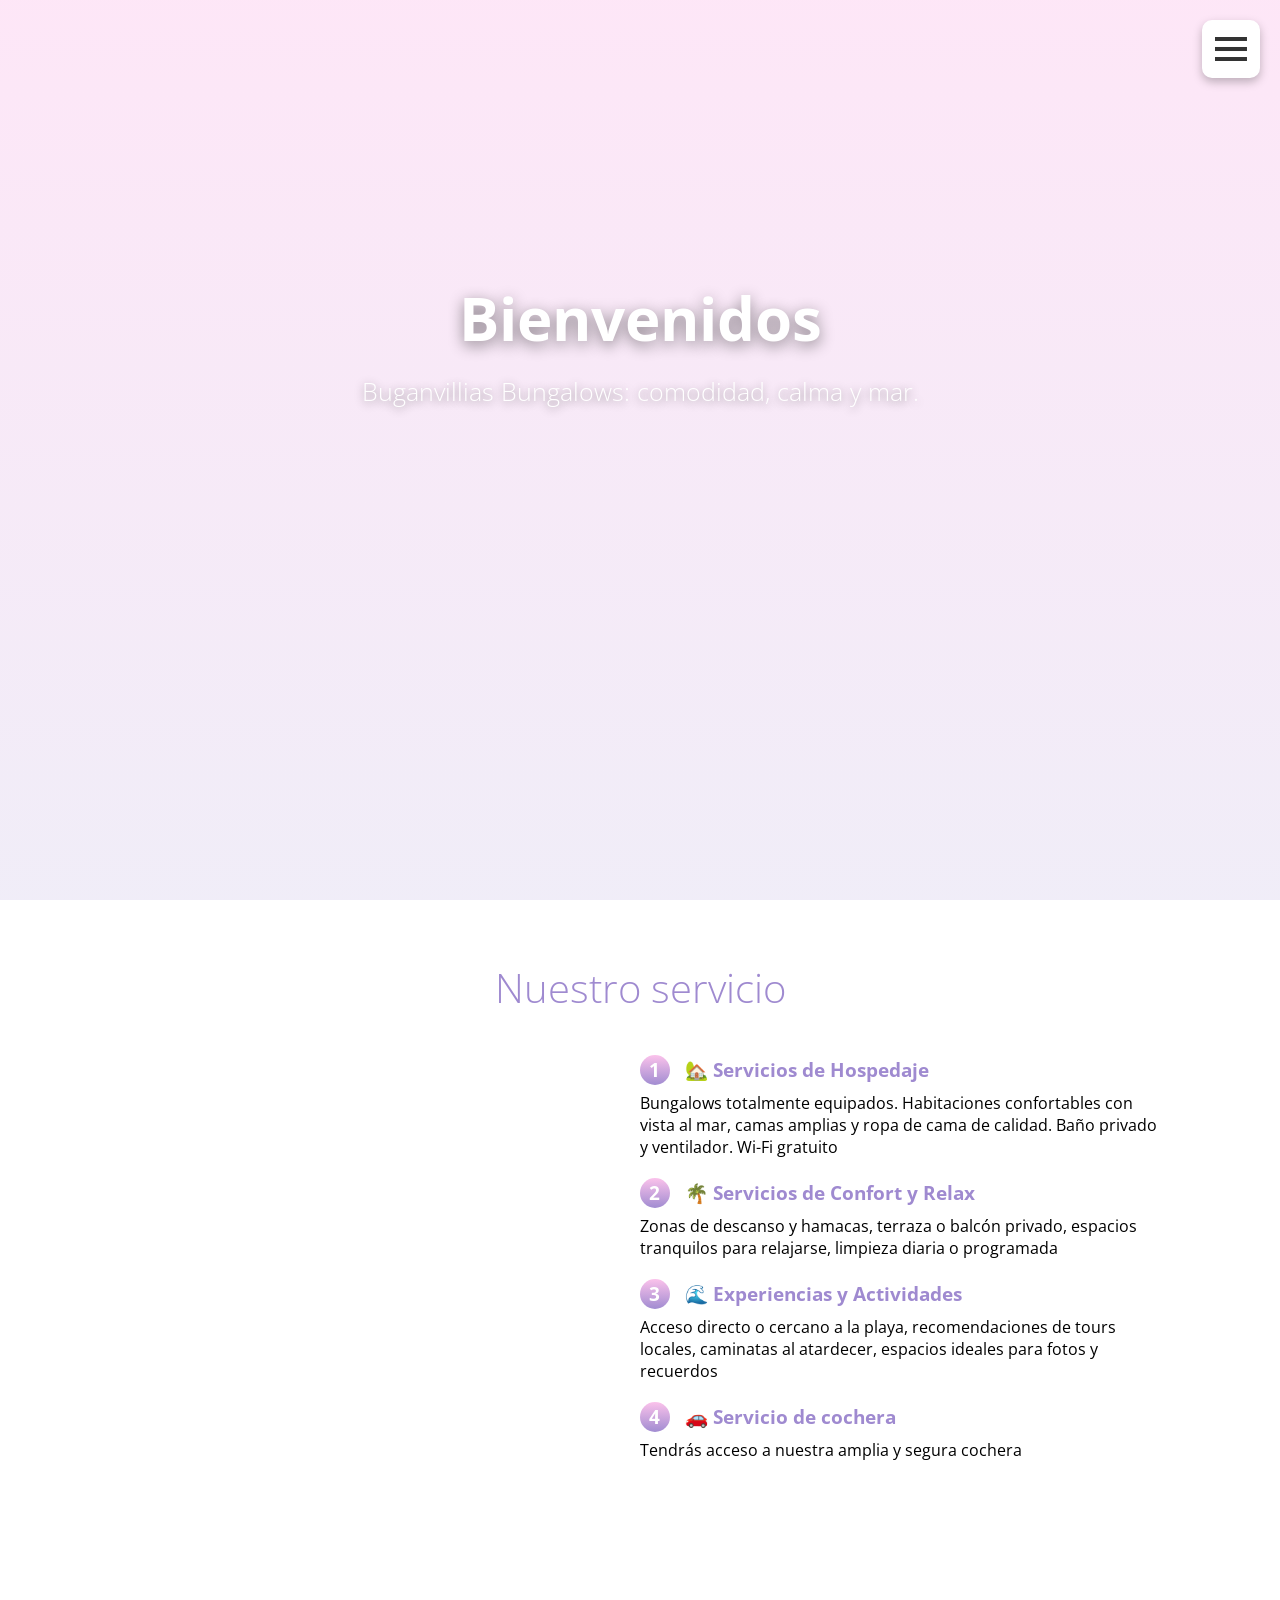
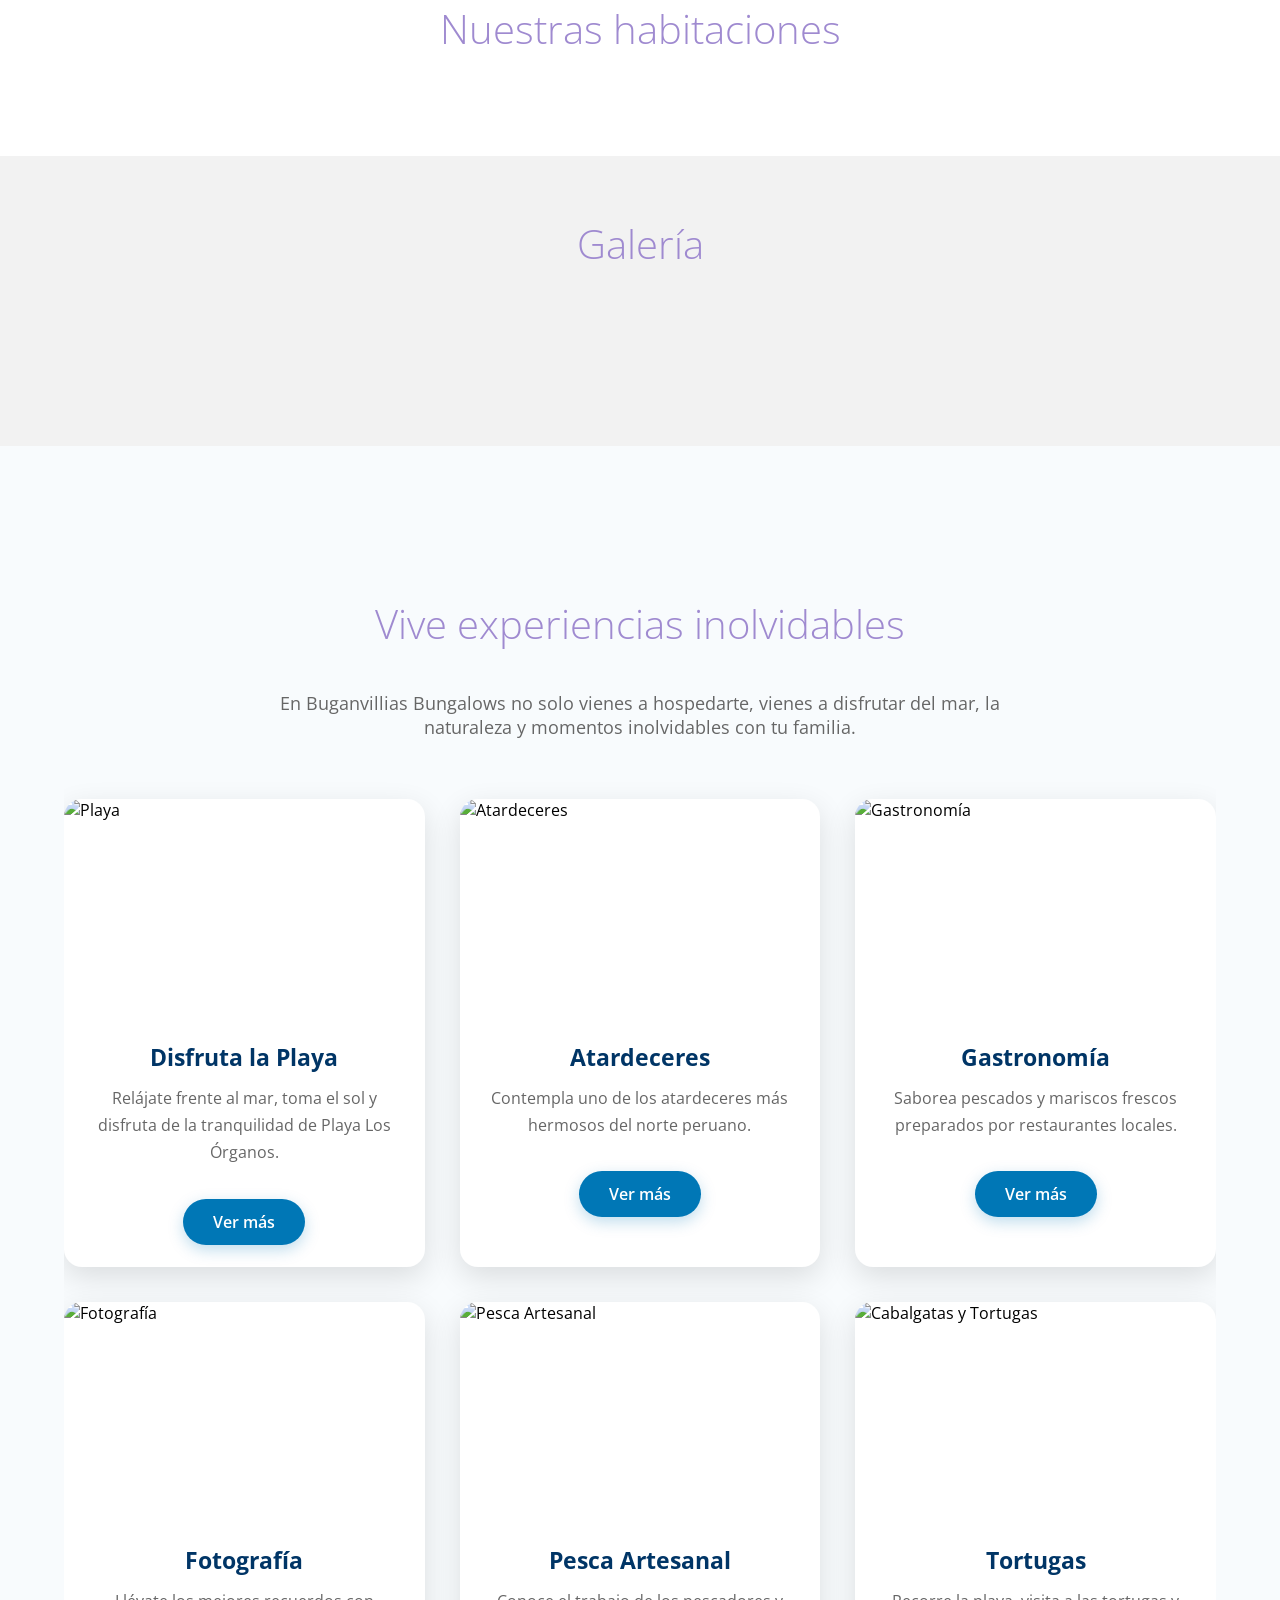
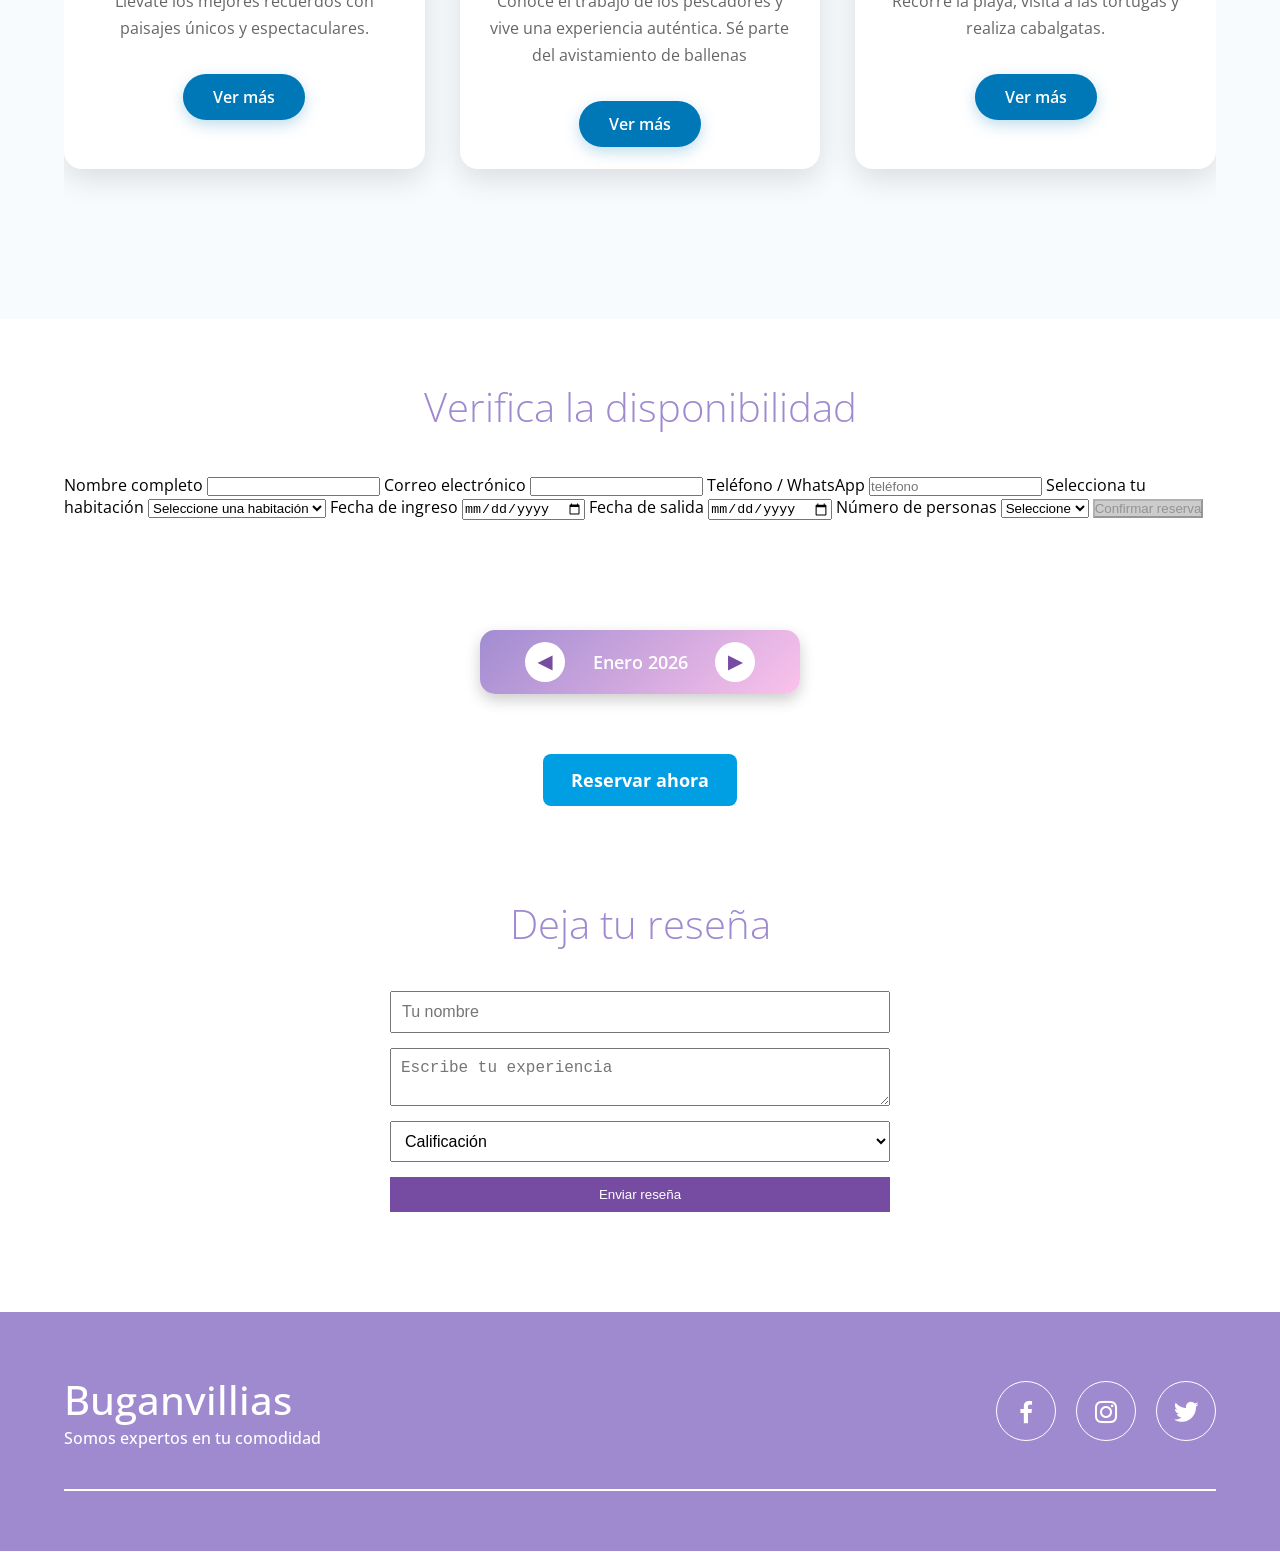
==== index.html @ a87abf86 "Eliminar botón de reinicio de reservas" ====
<!DOCTYPE html>
<html lang="es">

<head>
    <meta charset="UTF-8">
    <title>Buganvillias Bungallows</title>
    <meta name="viewport" content="width=device-width, initial-scale=1.0">

    <link rel="stylesheet" href="estilos.css">

    <link
        href="https://unpkg.com/boxicons@2.1.4/css/boxicons.min.css"
        rel="stylesheet"
    >

    <link rel="preconnect" href="https://fonts.googleapis.com">
    <link rel="preconnect" href="https://fonts.gstatic.com" crossorigin>

    <link
        href="https://fonts.googleapis.com/css2?family=Lato:ital,wght@0,100;0,300;0,400;0,700;0,900;1,100;1,300;1,400;1,700;1,900&family=Lora:ital,wght@0,400..700;1,400..700&family=Open+Sans:ital,wght@0,300..800;1,300..800&display=swap"
        rel="stylesheet"
    >
</head>

<body>

    <header class="header" id="inicio">

        <i class='bx bx-menu hamburger'></i>

        <nav class="menu-navegacion">

            <a href="#inicio">🏠 Inicio</a>
            <a href="#servicio">🛎️ Servicios</a>
            <a href="#galeria">🖼️ Galería</a>
            <a href="#expertos">🌊 Experiencias</a>
            <a href="#reservas">🛏️ Reservar</a>
            <a href="#resenas">⭐ Reseñas</a>
            <a href="#contacto">📞 Contacto</a>

        </nav>

        <div class="contenedor head">

            <h1 class="titulo">Bienvenidos</h1>

            <p class="copy">
                Buganvillias Bungalows: comodidad, calma y mar.
            </p>

        </div>

    </header>


    <main>


        <!-- ========================================= -->
        <!-- SERVICIOS -->
        <!-- ========================================= -->

        <section class="services contenedor" id="servicio">

            <h2 class="subtitulo">
                Nuestro servicio
            </h2>

            <div class="contenedor-servicio">

                <img src="img/navigation-49.png" alt="">

                <div class="checklist-servicio">

                    <div class="service">

                        <h3 class="n-service">
                            <span class="number">1</span>
                            🏡 Servicios de Hospedaje
                        </h3>

                        <p>
                            Bungalows totalmente equipados. Habitaciones confortables
                            con vista al mar, camas amplias y ropa de cama de calidad.
                            Baño privado y ventilador. Wi-Fi gratuito
                        </p>

                    </div>


                    <div class="service">

                        <h3 class="n-service">
                            <span class="number">2</span>
                            🌴 Servicios de Confort y Relax
                        </h3>

                        <p>
                            Zonas de descanso y hamacas, terraza o balcón privado,
                            espacios tranquilos para relajarse, limpieza diaria o programada
                        </p>

                    </div>


                    <div class="service">

                        <h3 class="n-service">
                            <span class="number">3</span>
                            🌊 Experiencias y Actividades
                        </h3>

                        <p>
                            Acceso directo o cercano a la playa, recomendaciones de tours
                            locales, caminatas al atardecer, espacios ideales para fotos
                            y recuerdos
                        </p>

                    </div>


                    <div class="service">

                        <h3 class="n-service">
                            <span class="number">4</span>
                            🚗 Servicio de cochera
                        </h3>

                        <p>
                            Tendrás acceso a nuestra amplia y segura cochera
                        </p>

                    </div>

                </div>

            </div>

        </section>


        <!-- ========================================= -->
        <!-- HABITACIONES -->
        <!-- ========================================= -->

        <section class="habitaciones contenedor" id="habitaciones">

            <h2 class="subtitulo">
                Nuestras habitaciones
            </h2>

            <div
                id="listaHabitaciones"
                class="lista-habitaciones"
            ></div>

        </section>


        <!-- ========================================= -->
        <!-- GALERÍA -->
        <!-- ========================================= -->

        <section class="galery" id="galeria">

            <div class="contenedor">

                <h2 class="subtitulo">
                    Galería
                </h2>

                <div class="contenedor-galeria">

                    <img src="img/1.jpg" alt="" class="img-galeria">
                    <img src="img/2.jpg" alt="" class="img-galeria">
                    <img src="img/3.jpg" alt="" class="img-galeria">
                    <img src="img/4.jpg" alt="" class="img-galeria">
                    <img src="img/5.jpg" alt="" class="img-galeria">
                    <img src="img/13.jpg" alt="" class="img-galeria">
                    <img src="img/7.jpg" alt="" class="img-galeria">
                    <img src="img/8.jpg" alt="" class="img-galeria">
                    <img src="img/9.jpg" alt="" class="img-galeria">
                    <img src="img/10.jpg" alt="" class="img-galeria">
                    <img src="img/11.jpg" alt="" class="img-galeria">
                    <img src="img/12.jpg" alt="" class="img-galeria">
                    <img src="img/14.jpg" alt="" class="img-galeria">
                    <img src="img/15.jpg" alt="" class="img-galeria">
                    <img src="img/16.jpg" alt="" class="img-galeria">
                    <img src="img/17.jpg" alt="" class="img-galeria">
                    <img src="img/18.jpg" alt="" class="img-galeria">
                    <img src="img/19.jpg" alt="" class="img-galeria">

                </div>

            </div>

        </section>


        <!-- ========================================= -->
        <!-- LIGHTBOX -->
        <!-- ========================================= -->

        <section class="imagen-light">

            <button class="close-lightbox">
                &times;
            </button>

            <button class="nav prev">
                &#10094;
            </button>

            <div class="lightbox-track"></div>

            <button class="nav next">
                &#10095;
            </button>

        </section>


        <!-- ========================================= -->
        <!-- EXPERIENCIAS -->
        <!-- ========================================= -->

        <section class="experiencias" id="expertos">

            <div class="contenedor">

                <h2 class="subtitulo">
                    Vive experiencias inolvidables
                </h2>

                <p class="intro-exp">
                    En Buganvillias Bungalows no solo vienes a hospedarte,
                    vienes a disfrutar del mar, la naturaleza y momentos
                    inolvidables con tu familia.
                </p>


                <div class="cards-experiencias">


                    <article class="card-exp">

                        <img
                            src="img/experiencias/tarjetas/playa_.jpg"
                            alt="Playa"
                        >

                        <div class="contenido-exp">

                            <h3>
                                Disfruta la Playa
                            </h3>

                            <p>
                                Relájate frente al mar, toma el sol y disfruta
                                de la tranquilidad de Playa Los Órganos.
                            </p>

                            <a
                                href="#"
                                class="btn-galeria"
                                data-galeria="playa"
                            >
                                Ver más
                            </a>

                        </div>

                    </article>


                    <article class="card-exp">

                        <img
                            src="img/experiencias/tarjetas/atardeceres_.jpg"
                            alt="Atardeceres"
                        >

                        <div class="contenido-exp">

                            <h3>
                                Atardeceres
                            </h3>

                            <p>
                                Contempla uno de los atardeceres más hermosos
                                del norte peruano.
                            </p>

                            <a
                                href="#"
                                class="btn-galeria"
                                data-galeria="atardeceres"
                            >
                                Ver más
                            </a>

                        </div>

                    </article>


                    <article class="card-exp">

                        <img
                            src="img/experiencias/tarjetas/gastronomia.jpg"
                            alt="Gastronomía"
                        >

                        <div class="contenido-exp">

                            <h3>
                                Gastronomía
                            </h3>

                            <p>
                                Saborea pescados y mariscos frescos preparados
                                por restaurantes locales.
                            </p>

                            <a
                                href="#"
                                class="btn-galeria"
                                data-galeria="gastronomia"
                            >
                                Ver más
                            </a>

                        </div>

                    </article>


                    <article class="card-exp">

                        <img
                            src="img/experiencias/tarjetas/fotografia.jpg"
                            alt="Fotografía"
                        >

                        <div class="contenido-exp">

                            <h3>
                                Fotografía
                            </h3>

                            <p>
                                Llévate los mejores recuerdos con paisajes
                                únicos y espectaculares.
                            </p>

                            <a
                                href="#"
                                class="btn-galeria"
                                data-galeria="fotografia"
                            >
                                Ver más
                            </a>

                        </div>

                    </article>


                    <article class="card-exp">

                        <img
                            src="img/experiencias/tarjetas/pesca.jpg"
                            alt="Pesca Artesanal"
                        >

                        <div class="contenido-exp">

                            <h3>
                                Pesca Artesanal
                            </h3>

                            <p>
                                Conoce el trabajo de los pescadores y vive
                                una experiencia auténtica. Sé parte del
                                avistamiento de ballenas
                            </p>

                            <a
                                href="#"
                                class="btn-galeria"
                                data-galeria="pesca"
                            >
                                Ver más
                            </a>

                        </div>

                    </article>


                    <article class="card-exp">

                        <img
                            src="img/experiencias/tarjetas/caballos.jpg"
                            alt="Cabalgatas y Tortugas"
                        >

                        <div class="contenido-exp">

                            <h3>
                                Tortugas
                            </h3>

                            <p>
                                Recorre la playa, visita a las tortugas
                                y realiza cabalgatas.
                            </p>

                            <a
                                href="#"
                                class="btn-galeria"
                                data-galeria="tortugas"
                            >
                                Ver más
                            </a>

                        </div>

                    </article>

                </div>

            </div>

        </section>


        <!-- ========================================= -->
        <!-- RESERVAS -->
        <!-- ========================================= -->

        <section
            class="reservas contenedor"
            id="reservas"
        >

            <h2 class="subtitulo">
                Verifica la disponibilidad
            </h2>


            <form
                class="form-reserva"
                id="formReserva"
            >

                <label for="nombre">
                    Nombre completo
                </label>

                <input
                    type="text"
                    id="nombre"
                    name="nombre"
                    required
                >


                <label for="email">
                    Correo electrónico
                </label>

                <input
                    type="email"
                    id="email"
                    name="email"
                    required
                >


                <label for="telefono">
                    Teléfono / WhatsApp
                </label>

                <input
                    type="tel"
                    id="telefono"
                    name="telefono"
                    placeholder="teléfono"
                    required
                >


                <!-- HABITACIÓN -->

                <label for="habitacion">
                    Selecciona tu habitación
                </label>

                <select
                    id="habitacion"
                    name="habitacion"
                    required
                >

                    <option value="">
                        Seleccione una habitación
                    </option>

                </select>


                <!-- FECHA DE INGRESO -->

                <label for="fechaInicio">
                    Fecha de ingreso
                </label>

                <input
                    type="date"
                    id="fechaInicio"
                    name="fechaInicio"
                    required
                >


                <!-- FECHA DE SALIDA -->

                <label for="fechaFin">
                    Fecha de salida
                </label>

                <input
                    type="date"
                    id="fechaFin"
                    name="fechaFin"
                    required
                >


                <!-- PERSONAS -->

                <label for="personas">
                    Número de personas
                </label>

                <select
                    id="personas"
                    name="personas"
                    required
                >

                    <option value="">
                        Seleccione
                    </option>

                    <option value="1">
                        1 persona
                    </option>

                    <option value="2">
                        2 personas
                    </option>

                    <option value="3">
                        3 personas
                    </option>

                    <option value="4">
                        4 personas
                    </option>

                </select>


                <button
                    type="submit"
                    id="btnConfirmar"
                    disabled
                >
                    Confirmar reserva
                </button>


                <p
                    id="mensajeReserva"
                    aria-live="polite"
                ></p>

            </form>

        </section>


        <!-- ========================================= -->
        <!-- CALENDARIO -->
        <!-- ========================================= -->

        <div
            id="calendar"
            class="calendar"
        ></div>


        <div class="calendar-controls">

            <button id="prevMonth">
                ◀
            </button>

            <span id="monthLabel">
                Enero 2026
            </span>

            <button id="nextMonth">
                ▶
            </button>

        </div>


        <!-- ========================================= -->
        <!-- ACCIONES DE RESERVA -->
        <!-- ========================================= -->

        <div class="contenedor-reserva">

            <a
                href="https://link.mercadopago.com.pe/TU_LINK_DE_PAGO"
                target="_blank"
                class="btn-mercadopago"
            >
                Reservar ahora
            </a>


           

        </div>


        <!-- ========================================= -->
        <!-- RESEÑAS -->
        <!-- ========================================= -->

        <section
            class="reviews contenedor"
            id="resenas"
        >

            <h2 class="subtitulo">
                Deja tu reseña
            </h2>


            <form
                id="reviewForm"
                class="review-form"
            >

                <input
                    type="text"
                    id="name"
                    placeholder="Tu nombre"
                    required
                >

                <textarea
                    id="comment"
                    placeholder="Escribe tu experiencia"
                    required
                ></textarea>


                <select
                    id="rating"
                    required
                >

                    <option value="">
                        Calificación
                    </option>

                    <option value="⭐">
                        ⭐
                    </option>

                    <option value="⭐⭐">
                        ⭐⭐
                    </option>

                    <option value="⭐⭐⭐">
                        ⭐⭐⭐
                    </option>

                    <option value="⭐⭐⭐⭐">
                        ⭐⭐⭐⭐
                    </option>

                    <option value="⭐⭐⭐⭐⭐">
                        ⭐⭐⭐⭐⭐
                    </option>

                </select>


                <button type="submit">
                    Enviar reseña
                </button>

            </form>


            <div
                id="reviewsList"
                class="reviews-list"
            ></div>

        </section>

    </main>


    <!-- ========================================= -->
    <!-- FOOTER -->
    <!-- ========================================= -->

    <footer id="contacto">

        <div class="contenedor footer-content">

            <div class="contact-us">

                <h2 class="brand">
                    Buganvillias
                </h2>

                <p>
                    Somos expertos en tu comodidad
                </p>

            </div>


            <div class="social-media">

                <a
                    href=""
                    class="social-media-icon"
                >
                    <i class='bx bxl-facebook'></i>
                </a>


                <a
                    href=""
                    class="social-media-icon"
                >
                    <i class='bx bxl-instagram'></i>
                </a>


                <a
                    href=""
                    class="social-media-icon"
                >
                    <i class='bx bxl-twitter'></i>
                </a>

            </div>

        </div>


        <div class="line"></div>

    </footer>


    <!-- ========================================= -->
    <!-- MODAL GALERÍA -->
    <!-- ========================================= -->

    <div
        class="modal-galeria"
        id="modalGaleria"
    >

        <!-- Botón cerrar -->

        <span
            class="cerrar"
            id="cerrarGaleria"
        >
            &times;
        </span>


        <!-- Imagen principal -->

        <img
            id="imagenGaleria"
            src=""
            alt="Imagen experiencia"
        >


        <!-- Botones navegación -->

        <button id="anterior">
            ❮
        </button>

        <button id="siguiente">
            ❯
        </button>

    </div>


    <!-- ========================================= -->
    <!-- JAVASCRIPT -->
    <!-- ========================================= -->

    <script src="js/config.js"></script>
    <script src="js/menu.js"></script>
    <script src="js/lightbox.js"></script>
    <script src="js/reviews.js"></script>
    <script src="js/reservas.js"></script>
    <script src="js/experts-lightbox.js"></script>

    <!-- jsPDF ya no es necesario aquí -->
    
    <script src="js/habitaciones.js"></script>

</body>

</html>
---- estilos.css ----
*{
    margin: 0;
    padding: 0;
    box-sizing: border-box;
}
:root{
   scroll-behavior: smooth;
}
body{
    font-family: Open Sans;
}
.no-scroll {
  overflow: hidden;
}
.bxl {
    font-size: 40px;
    margin: 10px;
    color: #1877f2;
}
.contenedor{
    width: 90%;
    max-width: 1200px;
    overflow: hidden;
    margin: auto;
    padding: 60px 0;
}
header{
    background-position:65% center;
    height: 100vh;
    background-image: linear-gradient(to top, rgba(161, 140, 209, 0.158) 0%, rgba(251, 194, 235, 0.404) 100%), url(./img/portada.jpg);
    background-repeat: no-repeat;
    background-size: cover;
    background-attachment: fixed;
    background-position: center;
}
.head{
    text-align: center;
    padding: 0;
    height: 100%;
    display: flex;
    justify-content: center;
    align-items: center;
    flex-direction: column;
    color: #fff;
    padding-top:0;
     transform:translateY(-12vh);
}
.hamburger {
    position: fixed;
    top: 20px;
    right: 20px;

    font-size: 3rem;   /* tamaño del icono */
    color: #333;

    background: #fff;
    padding: 5px;       /* espacio interno */
    border-radius: 10px;

    cursor: pointer;
    box-shadow: 0 4px 10px rgba(0,0,0,.25);

    z-index: 1000;

    display: flex;
    align-items: center;
    justify-content: center;
}
.menu-navegacion{
    position: fixed;
    top: 0;
    right: 0;
    width: 30vh;
    height: 100%;
    background-image: linear-gradient(135deg, #667eea 0%, #764ba2 100%);
    display: flex;
    flex-direction: column;
    justify-content: space-evenly;
    align-items: center;
    transition: transform .3s ease-in-out;
    transform: translate(110%);
    box-shadow: 0 0 6px rgb(0, 0, 0, 0.5);

     z-index: 9999;  
}
.spread{
    transform: translate(0);
}
.menu-navegacion a{
    color: #fff;
    text-decoration: none;
}
.titulo{
    font-size: 60px;
    margin-bottom: 15px;
    text-shadow:0 4px 15px rgba(0,0,0,.45);
}
.copy{
    font-weight: 300;
    font-size: 25px;
    text-shadow:0 2px 10px rgba(0,0,0,.45);
}
.subtitulo{
    text-align: center;
    font-weight: 300;
    color: #9f8ad0;
    margin-bottom: 40px;
    font-size: 40px;
}
.contenedor-servicio{
    display: flex;
    justify-content: space-evenly;
    align-items: center;
    flex-wrap: wrap;
}
.contenedor-servicio img{
    width: 40%;
}
.checklist-servicio{
    width: 45%;
}
.service{
    margin-bottom: 20px;
}
.n-service{
    margin-bottom: 7px;
    color: #9f8ad0;
}
.number{
    display: inline-block;
    background-image: linear-gradient(to top, #a18cd1 0%, #fbc2eb 100%); 
    width: 30px;
    height: 30px;
    color: #fff;
    text-align: center;
    border-radius: 50%;
    font-weight: 700;   
    line-height: 30px;
    margin-right: 10px;
}
.galery{
    background: #f2f2f2;
}
.contenedor-galeria{
    display:flex;
    justify-content:space-between;
    flex-wrap:wrap;
    gap:15px;
}

.img-galeria{
    width:30%;
    display:block;
    object-fit:cover;
    border-radius:15px;
    box-shadow:0 10px 25px rgba(0,0,0,.15);
    cursor:pointer;
    transition:
        transform .35s ease,
        box-shadow .35s ease,
        filter .35s ease;
}

.img-galeria:hover{
    transform:translateY(-8px) scale(1.04);
    box-shadow:0 20px 45px rgba(0,0,0,.30);
    filter:brightness(1.05);
}
.experts{
    display: grid;
    grid-template-columns: repeat(auto-fit, minmax(220px, 1fr));
    gap: 40px;
    align-items: start;
}
.cont-expert{
    flex: 1;                /* todos del mismo tamaño */
    text-align: center;
}
.cont-expert img{
   width: 100%;
    height: 200px;      /* altura fija */
    object-fit: contain; /* o cover si quieres que rellene */
    display: block;
    margin: auto;
    cursor: pointer;
}
.n-expert{
    display: inline-block;
    margin-top: 20px;
    width: 100%;
    font-weight: 400;
}


.calendar-controls {
  display: flex;
  align-items: center;
  justify-content: center;
  gap: 15px;

  margin: 30px auto 20px;
  padding: 12px 20px;

  max-width: 320px;
  background: linear-gradient(135deg, #a18cd1, #fbc2eb);
  border-radius: 15px;

  box-shadow: 0 6px 15px rgba(0, 0, 0, 0.2);
}

/* Botones */
.calendar-controls button {
  background: #fff;
  border: none;
  width: 40px;
  height: 40px;

  border-radius: 50%;
  cursor: pointer;

  font-size: 18px;
  font-weight: bold;
  color: #764ba2;

  display: flex;
  align-items: center;
  justify-content: center;

  transition: transform 0.2s ease, box-shadow 0.2s ease;
}

.calendar-controls button:hover {
  transform: scale(1.1);
  box-shadow: 0 4px 10px rgba(0,0,0,.25);
}

/* Texto del mes */
#monthLabel {
  font-size: 18px;
  font-weight: 600;
  color: #fff;
  text-align: center;
  min-width: 120px;
}

.calendar {
  display: grid;
  grid-template-columns: repeat(7, 1fr);
  gap: 8px;
  max-width: 350px;
  margin: 20px auto;
}

.calendar .day {
  padding: 12px;
  text-align: center;
  border-radius: 6px;
  cursor: pointer;
  background: #f0f0f0;
}

.calendar .day.header {
  font-weight: bold;
  background: none;
  cursor: default;
}

.calendar .day.blocked {
  background: #d9534f;
  color: white;
  cursor: not-allowed;
}

.calendar .day.available:hover {
  background: #5cb85c;
  color: white;
}

#btnConfirmar:disabled {
  background: #ccc;
  cursor: not-allowed;
  box-shadow: none;
  transform: none;
}

#btnConfirmar:not(:disabled) {
  background: linear-gradient(135deg, #1b9aaa, #148b99);
}
footer{
    background: #9f8ad0;
    padding-bottom: 0.1px;
}
.footer-content{
    display: flex;
    justify-content: space-between;
    align-items: center;
    flex-wrap: wrap;
    padding-top: 60px;
    padding-bottom: 40px;
}
.contact-us{
    width: 40%;
    color: #fff;
}
.brand{
    font-weight: 500;
    font-size: 40px;
}
.brand+p{
    font-weight: 500 ;
}
.social-media{
    width: 50%;
    display: flex;
    justify-content: flex-end;
}
.social-media-icon {
   display: inline-block;
   margin-left: 20px;
   width: 60px;
   height: 60px;
   border: 1px solid #fff;
   border-radius: 50%;
   text-align: center;
   color: #fff;
}
.social-media-icon i {
    font-size: 30px;
    line-height: 60px;
    color: #fff;
}
.social-media-icon:hover{
    background: #fff;
    color: #764ba2;
}
.line{
    width: 90%;
    max-width: 1200px;
    margin: 0 auto;
    height: 2px;
    background: #fff;
    margin-bottom: 60px;
}
.hide-hamburger{
    display: none;
}
.review-form{
  max-width: 500px;
  margin: auto;
  display: flex;
  flex-direction: column;
  gap: 15px;
}

.review-form input,
.review-form textarea,
.review-form select{
  padding: 10px;
  font-size: 16px;
}

.review-form button{
  padding: 10px;
  background: #764ba2;
  color: #fff;
  border: none;
  cursor: pointer;
}

.reviews-list{
  margin-top: 40px;
}

.review{
  background: #f2f2f2;
  padding: 15px;
  margin-bottom: 15px;
  border-radius: 10px;
}

.review h4{
  margin-bottom: 5px;
}

.btn-mercadopago {
  display: inline-block;
  padding: 14px 28px;
  background-color: #009ee3;
  color: #fff;
  font-size: 18px;
  font-weight: bold;
  text-decoration: none;
  border-radius: 8px;
  transition: background 0.3s ease;
}

.btn-mercadopago:hover {
  background-color: #007eb5;
}

.btn-mercadopago {
  display: block;
  margin: 30px auto;
}

.contenedor-reserva {
  display: flex;
  justify-content: center;
  margin-top: 30px;
}

.no-scroll {
  overflow: hidden;
}

.imagen-light{
    position:fixed;
    inset:0;
    background:rgba(0,0,0,.92);
    display:none;
    justify-content:center;
    align-items:center;
    overflow:hidden;
    z-index:9999;
}

.imagen-light.active{
    display:flex;
}

.lightbox-track{
    display:flex;
    width:100%;
    height:100%;
    transition:transform .35s ease;
}

.lightbox-track img{
    flex:0 0 100%;
    width:100%;
    height:100%;
    object-fit:contain;
    padding:40px;
    box-sizing:border-box;
}

.nav{
    position:absolute;
    top:50%;
    transform:translateY(-50%);
    background:rgba(0,0,0,.45);
    color:#fff;
    border:none;
    font-size:42px;
    width:60px;
    height:60px;
    cursor:pointer;
    border-radius:50%;
    transition:.3s;
    z-index:10000;
}

.nav:hover{
    background:#fff;
    color:#000;
}


.prev { left: 20px; }
.next { right: 20px; }


@media screen and (max-width:800px){
    .menu-navegacion{
        width: 50vw;
    }
    .titulo{
        font-size: 40px;
    }
    .contenedor-servicio img{
        width: 100%;
        margin-bottom: 40px;
    }
    .checklist-servicio{
        width: 80%;
    }
    .services{
        margin-bottom: 30px;
    }
    .agregar-imagen{
        width: 80%;
    }
    .img-galeria{
        width: 45%;
    }
    .cont-expert{
        width: 80%;
    }
    .footer-content{
        justify-content: center;
    }
    .social-media{
        width: 80%;
        justify-content: space-evenly;
    }
    .social-media-icon{
        margin-left: 0;
    }
    .social-media i{
        margin-left: 0;
    }
    .contact-us{
        text-align: center;
        width: 80%;
        margin-bottom: 40px;
    }
    .experts{
        flex-direction: column;
        gap: 40px;
    }
      .review-form {
        width: 80%;
    }

    .reviews-list {
        width: 85%;
    }
}

@media screen and (max-width: 1024px) {

  .contenedor {
    width: 95%;
    padding: 50px 0;
  }

  .menu-navegacion {
    width: 40vw;
  }

  .titulo {
    font-size: 48px;
  }

  .subtitulo {
    font-size: 36px;
  }

  .contenedor-servicio img {
    width: 45%;
  }

  .checklist-servicio {
    width: 50%;
  }

  .img-galeria {
    width: 45%;
  }

  .calendar {
    max-width: 320px;
  }
}

@media screen and (max-width: 768px) {

  header {
    background-attachment: scroll; /* mejora rendimiento móvil */
  }

  .menu-navegacion {
    width: 60vw;
  }

  .titulo {
    font-size: 38px;
    padding: 0 15px;
  }

  .copy {
    font-size: 20px;
    padding: 0 15px;
  }

  .subtitulo {
    font-size: 32px;
  }

  .contenedor-servicio {
    flex-direction: column;
  }

  .contenedor-servicio img {
    width: 80%;
    margin-bottom: 30px;
  }

  .checklist-servicio {
    width: 90%;
    text-align: center;
  }

  .img-galeria {
    width: 48%;
  }

  .experts {
    grid-template-columns: repeat(auto-fit, minmax(180px, 1fr));
  }

  .footer-content {
    flex-direction: column;
    text-align: center;
  }

  .contact-us,
  .social-media {
    width: 100%;
  }

  .social-media {
    justify-content: center;
    margin-top: 20px;
  }

  .review-form,
  .reviews-list {
    width: 90%;
  }

  .calendar {
    max-width: 100%;
  }

 .nav {
    display: none;
  }
}
@media screen and (max-width: 480px) {

  .menu-navegacion {
    width: 75vw;
  }

  .hamburger {
    font-size: 2.5rem;
  }

  .titulo {
    font-size: 28px;
  }

  .copy {
    font-size: 18px;
  }

  .subtitulo {
    font-size: 26px;
  }

  .img-galeria {
    width: 100%;
  }

  .agregar-imagen {
    width: 95%;
  }

  .calendar {
    gap: 5px;
  }

  .calendar .day {
    padding: 8px;
    font-size: 14px;
  }

  .review-form input,
  .review-form textarea,
  .review-form select,
  .review-form button {
    font-size: 15px;
  }

  .brand {
    font-size: 30px;
  }

  .social-media-icon {
    width: 50px;
    height: 50px;
  }

  .social-media-icon i {
    font-size: 24px;
    line-height: 50px;
  }

  @media (max-width: 480px) {
  .calendar-controls {
    max-width: 280px;
    padding: 10px 15px;
  }

  #monthLabel {
    font-size: 16px;
  }

  .calendar-controls button {
    width: 36px;
    height: 36px;
    font-size: 16px;
  }
}

}

.close-lightbox{
    position:absolute;
    top:20px;
    right:20px;
    width:50px;
    height:50px;
    border:none;
    border-radius:50%;
    background:#fff;
    color:#000;
    font-size:32px;
    cursor:pointer;
    z-index:10001;
    transition:.3s;
}


.close-lightbox:hover{
    transform:rotate(90deg);
    background:#d32f2f;
    color:#fff;
}

.experiencias{

    padding:90px 0;

    background:#f8fbfd;

}

.intro-exp{

    max-width:750px;

    margin:auto;

    text-align:center;

    color:#666;

    margin-bottom:60px;

    font-size:18px;

}

.cards-experiencias{

    display:grid;

    grid-template-columns:repeat(auto-fit,minmax(320px,1fr));

    gap:35px;

}

.card-exp{

    background:#fff;

    border-radius:18px;

    overflow:hidden;

    box-shadow:0 10px 30px rgba(0,0,0,.12);

    transition:.35s;

}

.card-exp:hover{

    transform:translateY(-12px);

    box-shadow:0 20px 45px rgba(0,0,0,.18);

}

.card-exp img{

    width:100%;
    height:220px;
    object-fit:cover;
    display:block;

}

.card-exp:hover img{

    transform:scale(1.08);

}

.contenido-exp{

    padding:22px;
    text-align:center;

}

.contenido-exp span{

    font-size:34px;
    display:block;
    margin-top:-42px;
    margin-bottom:12px;

}

.contenido-exp h3{

    margin-bottom:12px;
    color:#003566;
    font-size:1.45rem;

}

.contenido-exp p{

     color:#666;
    line-height:1.7;
    margin-bottom:22px;

}

.contenido-exp a{

    display:inline-block;
    margin-top:10px;
    padding:12px 30px;
    background:#0077b6;
    color:#fff;
    text-decoration:none;
    border-radius:50px;
    font-weight:600;
    transition:all .3s ease;
    box-shadow:0 5px 15px rgba(0,119,182,.25);
}

.contenido-exp a:hover{

     background:#023e8a;

    transform:translateY(-3px);

    box-shadow:0 10px 25px rgba(2,62,138,.35);
}

.modal-galeria{
    position: fixed;
    inset: 0;
    background: rgba(0,0,0,.9);
    display: none;
    justify-content: center;
    align-items: center;
    z-index: 9999;
}

.modal-galeria img{
    width: 90%;
    max-width: 900px;
    max-height: 80vh;
    object-fit: contain;
}

#anterior,
#siguiente{
    position: absolute;
    top: 50%;
    transform: translateY(-50%);
    font-size: 50px;
    border: none;
    background: transparent;
    color: white;
    cursor: pointer;
}

#anterior{
    left: 30px;
}

#siguiente{
    right: 30px;
}

#cerrarGaleria{
    position: absolute;
    top: 20px;
    right: 30px;
    font-size: 45px;
    color: white;
    cursor: pointer;
}

/*==============================
    RESUMEN RESERVA
===============================*/

.resumen-reserva{

    max-width:600px;

    margin:40px auto;

    padding:30px;

    background:#fff;

    border-radius:18px;

    box-shadow:0 12px 35px rgba(0,0,0,.12);

}

.resumen-reserva h3{

    text-align:center;

    margin-bottom:25px;

    color:#023e8a;

}

.fila{

    display:flex;

    justify-content:space-between;

    margin:15px 0;

    font-size:17px;

}

.total{

    font-size:22px;

    font-weight:bold;

    color:#0077b6;

}

.estado{

    margin-top:25px;

    text-align:center;

    font-weight:bold;

    color:#d97706;

}

/*==================================
        TICKET RESERVA
===================================*/

.ticket-reserva{

    max-width:650px;

    margin:50px auto;

    background:#fff;

    border-radius:20px;

    overflow:hidden;

    box-shadow:0 15px 40px rgba(0,0,0,.15);

}

.ticket-header{

    background:linear-gradient(135deg,#0077b6,#00b4d8);

    color:white;

    text-align:center;

    padding:25px;

}

.ticket-header h2{

    margin-bottom:5px;

}

.ticket-body{

    padding:30px;

}

.ticket-body .fila{

    display:flex;

    justify-content:space-between;

    padding:12px 0;

    border-bottom:1px solid #eee;

}

.ticket-body .total{

    font-size:24px;

    font-weight:bold;

    color:#0077b6;

    border:none;

}

.ticket-footer{

    background:#f8f8f8;

    padding:20px;

    text-align:center;

    font-weight:bold;

    color:#d97706;

}

.acciones-ticket{

    text-align:center;

    margin-top:25px;

}

.btn-pdf{

    background:#d32f2f;

    color:white;

    border:none;

    padding:15px 35px;

    border-radius:50px;

    cursor:pointer;

    font-size:17px;

    font-weight:bold;

    transition:.3s;

}

.btn-pdf:hover{

    background:#b71c1c;

    transform:translateY(-3px);

}

/* =======================================
   HABITACIONES
======================================= */

.lista-habitaciones{

    display:grid;

    grid-template-columns:repeat(auto-fit,minmax(280px,1fr));

    gap:25px;

    margin-top:40px;

}

.card-habitacion{

    background:#fff;

    border-radius:12px;

    overflow:hidden;

    box-shadow:0 5px 20px rgba(0,0,0,.12);

    transition:.3s;

}

.card-habitacion:hover{

    transform:translateY(-8px);

}

.card-habitacion img{

    width:100%;

    height:220px;

    object-fit:cover;

}

.card-habitacion h3{

    padding:15px;

}

.card-habitacion p{

    padding:0 15px 15px;

}

/* ==========================================================
   LOGIN DE CLIENTE
   ========================================================== */

.login-container {
    min-height: 100vh;

    display: flex;
    justify-content: center;
    align-items: center;

    padding: 40px 20px;

    background:
        linear-gradient(
            135deg,
            #f8f6ff 0%,
            #ffffff 50%,
            #eef8ff 100%
        );
}


/* TARJETA */

.login-card {
    width: 100%;
    max-width: 430px;

    padding: 45px 40px;

    background: #ffffff;

    border-radius: 24px;

    box-shadow:
        0 15px 45px rgba(0, 0, 0, 0.10);

    text-align: center;
}


/* LOGO */

.login-logo {
    width: 70px;
    height: 70px;

    margin: 0 auto 18px;

    display: flex;
    align-items: center;
    justify-content: center;

    border-radius: 50%;

    background: #f1edff;

    font-size: 32px;
}


.login-card h1 {
    margin: 0;

    font-size: 30px;

    font-weight: 600;

    color: #7564c4;
}


.login-subtitulo {
    margin: 0 0 30px;

    font-size: 17px;

    color: #888;

    letter-spacing: 2px;
}


.login-card h2 {
    margin: 0 0 8px;

    font-size: 25px;

    color: #333;
}


.login-descripcion {
    margin: 0 0 30px;

    color: #777;

    font-size: 15px;

    line-height: 1.6;
}


/* FORMULARIO */

.login-form {
    text-align: left;
}


.campo-login {
    margin-bottom: 20px;
}


.campo-login label {
    display: block;

    margin-bottom: 8px;

    font-size: 14px;

    font-weight: 600;

    color: #444;
}


.campo-login input {
    width: 100%;

    box-sizing: border-box;

    padding: 13px 15px;

    border: 1px solid #d8d8d8;

    border-radius: 10px;

    font-size: 15px;

    outline: none;

    transition: 0.3s;
}


.campo-login input:focus {
    border-color: #7564c4;

    box-shadow:
        0 0 0 3px rgba(117, 100, 196, 0.12);
}


/* CONTRASEÑA */

.password-container {
    position: relative;
}


.password-container input {
    padding-right: 50px;
}


.btn-mostrar-password {
    position: absolute;

    right: 10px;
    top: 50%;

    transform: translateY(-50%);

    border: none;

    background: transparent;

    cursor: pointer;

    font-size: 18px;

    padding: 5px;
}


/* BOTÓN LOGIN */

.btn-login {
    width: 100%;

    margin-top: 8px;

    padding: 14px;

    border: none;

    border-radius: 12px;

    background: #7564c4;

    color: white;

    font-size: 16px;

    font-weight: 600;

    cursor: pointer;

    transition: 0.3s;
}


.btn-login:hover {
    background: #6553b4;

    transform: translateY(-1px);

    box-shadow:
        0 8px 20px rgba(117, 100, 196, 0.25);
}


.btn-login:disabled {
    opacity: 0.65;

    cursor: not-allowed;

    transform: none;

    box-shadow: none;
}


/* MENSAJES */

.login-mensaje {
    min-height: 22px;
    margin: 15px 0 0;
    text-align: center;
    font-size: 14px;
    color: #d93025;
    font-weight: 500;
}


/* ENLACES */

.login-enlaces {
    margin-top: 28px;

    text-align: center;

    font-size: 14px;

    color: #777;
}


.login-enlaces p {
    margin: 5px 0;
}


.login-enlaces a {
    text-decoration: none;

    color: #7564c4;

    font-weight: 600;
}


.login-enlaces a:hover {
    text-decoration: underline;
}


.crear-cuenta {
    display: inline-block;

    margin-top: 4px;
}


.separador {
    height: 1px;

    margin: 22px 0;

    background: #eeeeee;
}


.volver-inicio {
    font-weight: 400 !important;

    color: #777 !important;
}


/* ==========================================================
   RESPONSIVE
   ========================================================== */

@media (max-width: 500px) {

    .login-container {
        padding: 25px 15px;
    }

    .login-card {
        padding: 35px 25px;

        border-radius: 20px;
    }

    .login-card h1 {
        font-size: 26px;
    }

    .login-card h2 {
        font-size: 22px;
    }

}

/* ==========================================================
   REGISTRO DE CLIENTE
   ========================================================== */

.registro-card {
    max-width: 600px;
}


.registro-grid {
    display: grid;

    grid-template-columns: 1fr 1fr;

    gap: 0 18px;
}


.campo-completo {
    grid-column: 1 / -1;
}


.ayuda-password {
    display: block;

    margin-top: 6px;

    color: #888;

    font-size: 12px;
}


/* RESPONSIVE */

@media (max-width: 600px) {

    .registro-grid {
        grid-template-columns: 1fr;
    }

    .campo-completo {
        grid-column: auto;
    }

}

/* ==========================================================
   MI CUENTA
   ========================================================== */

.cuenta-container {
    min-height: 100vh;

    display: flex;

    justify-content: center;

    align-items: flex-start;

    padding: 40px 20px;

    background: #f8f7fc;
}


.cuenta-card {
    width: 100%;

    max-width: 650px;

    background: #fff;

    border-radius: 24px;

    padding: 40px;

    box-shadow:
        0 15px 45px rgba(0, 0, 0, 0.08);

    text-align: center;
}


.cuenta-logo {
    width: 70px;
    height: 70px;

    margin: 0 auto 18px;

    display: flex;

    align-items: center;
    justify-content: center;

    border-radius: 50%;

    background: #f0eaff;

    font-size: 36px;
}


.cuenta-card h1 {
    margin: 0;

    color: #7863c7;

    font-size: 30px;
}


.cuenta-subtitulo {
    margin: 0 0 30px;

    color: #777;

    letter-spacing: 2px;
}


.cuenta-bienvenida {
    margin-bottom: 30px;
}


.cuenta-bienvenida h2 {
    margin-bottom: 8px;

    font-size: 24px;
}


.cuenta-bienvenida p {
    margin: 0;

    color: #777;
}


/* INFORMACIÓN */

.perfil-section {
    text-align: left;

    padding: 25px;

    border: 1px solid #eee;

    border-radius: 18px;

    background: #fafafa;
}


.perfil-section h3 {
    margin-top: 0;

    margin-bottom: 20px;

    color: #444;
}


.perfil-datos {
    display: flex;

    flex-direction: column;

    gap: 16px;
}


.perfil-item {
    display: flex;

    flex-direction: column;

    gap: 5px;
}


.perfil-label {
    font-size: 13px;

    color: #777;
}


.perfil-valor {
    font-size: 16px;

    font-weight: 600;

    color: #333;

    word-break: break-word;
}


/* BOTONES */

.cuenta-acciones {
    display: flex;

    gap: 15px;

    margin-top: 25px;
}


.btn-cuenta {
    flex: 1;

    border: none;

    border-radius: 12px;

    padding: 14px 18px;

    font-size: 15px;

    font-weight: 600;

    text-decoration: none;

    cursor: pointer;

    text-align: center;

    transition:
        transform 0.2s,
        opacity 0.2s;
}


.btn-cuenta:hover {
    transform: translateY(-2px);

    opacity: 0.9;
}


.btn-reserva {
    background: #7863c7;

    color: white;
}


.btn-cerrar {
    background: #eee;

    color: #555;
}


/* MENSAJE */

.cuenta-mensaje {
    margin-top: 20px;

    color: #d33;

    font-size: 14px;
}


/* VOLVER */

.cuenta-volver {
    margin-top: 25px;

    padding-top: 20px;

    border-top: 1px solid #eee;
}


.cuenta-volver a {
    color: #7863c7;

    text-decoration: none;

    font-size: 14px;
}


/* RESPONSIVE */

@media (max-width: 600px) {

    .cuenta-container {
        padding: 20px 12px;
    }


    .cuenta-card {
        padding: 28px 20px;

        border-radius: 18px;
    }


    .cuenta-acciones {
        flex-direction: column;
    }

}

/* ==========================================================
   PANEL DEL DUEÑO
   ========================================================== */

.panel-dueno {
    width: 100%;
    max-width: 1100px;
    margin: 0 auto;
    padding: 30px 20px;
    box-sizing: border-box;

    background: #ffffff;
}


/* CABECERA */

.panel-header {
    display: flex;
    justify-content: space-between;
    align-items: center;

    padding: 20px 25px;
    margin-bottom: 25px;

    background: #ffffff;
    border-radius: 15px;

    box-shadow: 0 4px 15px rgba(0, 0, 0, 0.08);
}

.panel-header h1 {
    margin: 0;
    color: #7352c7;
    font-size: 28px;
}

.panel-header p {
    margin: 5px 0 0;
    color: #777;
}


/* BOTÓN CERRAR SESIÓN */

#btnCerrarSesionDueno {
    border: none;
    padding: 12px 20px;

    border-radius: 8px;

    background: #eeeeee;
    color: #555;

    cursor: pointer;
}


/* BIENVENIDA */

.panel-bienvenida {
    padding: 25px;
    margin-bottom: 25px;

    background: #fafafa;

    border-radius: 15px;
    border: 1px solid #eeeeee;
}

.panel-bienvenida h2 {
    margin-top: 0;
    color: #333;
}

.panel-bienvenida p {
    color: #666;
}


/* RESUMEN */

.panel-resumen {
    display: grid;

    grid-template-columns:
        repeat(4, 1fr);

    gap: 20px;

    margin-bottom: 30px;
}


/* TARJETAS */

.tarjeta-panel {
    padding: 25px;

    background: #ffffff;

    border-radius: 15px;

    text-align: center;

    box-shadow:
        0 4px 15px rgba(0, 0, 0, 0.08);
}

.tarjeta-panel span {
    display: block;

    font-size: 32px;

    margin-bottom: 10px;
}

.tarjeta-panel h3 {
    margin: 5px 0;

    color: #555;
}

.tarjeta-panel strong {
    display: block;

    margin-top: 10px;

    font-size: 28px;

    color: #7352c7;
}


/* RESERVAS */

.panel-reservas {
    padding: 25px;

    background: #ffffff;

    border-radius: 15px;

    box-shadow:
        0 4px 15px rgba(0, 0, 0, 0.08);
}

.panel-reservas h2 {
    margin-top: 0;

    color: #444;
}


/* ==========================================================
   RESPONSIVE
   ========================================================== */

@media (max-width: 800px) {

    .panel-resumen {
        grid-template-columns:
            repeat(2, 1fr);
    }

}


@media (max-width: 500px) {

    .panel-dueno {
        padding: 15px 10px;
    }

    .panel-header {
        flex-direction: column;

        text-align: center;

        gap: 15px;
    }

    .panel-header h1 {
        font-size: 23px;
    }

    .panel-resumen {
        grid-template-columns: 1fr;
    }

}

/* ==========================================================
   AJUSTE DEL ENCABEZADO DEL PANEL DEL DUEÑO
   ========================================================== */

.panel-header {
    min-height: auto;
    height: auto;
    padding: 12px 20px;
    margin-bottom: 20px;
}

.panel-header h1 {
    font-size: 24px;
    margin: 0;
}

.panel-header p {
    font-size: 14px;
    margin: 3px 0 0;
}

#btnCerrarSesionDueno {
    padding: 10px 16px;
    font-size: 14px;
}

.panel-dueno .panel-header {
    display: flex;
    justify-content: space-between;
    align-items: center;

    min-height: 0;
    height: auto;

    padding: 12px 20px;
    margin-bottom: 20px;

    background: #ffffff;
    border-radius: 15px;

    box-shadow: 0 4px 15px rgba(0, 0, 0, 0.08);
}
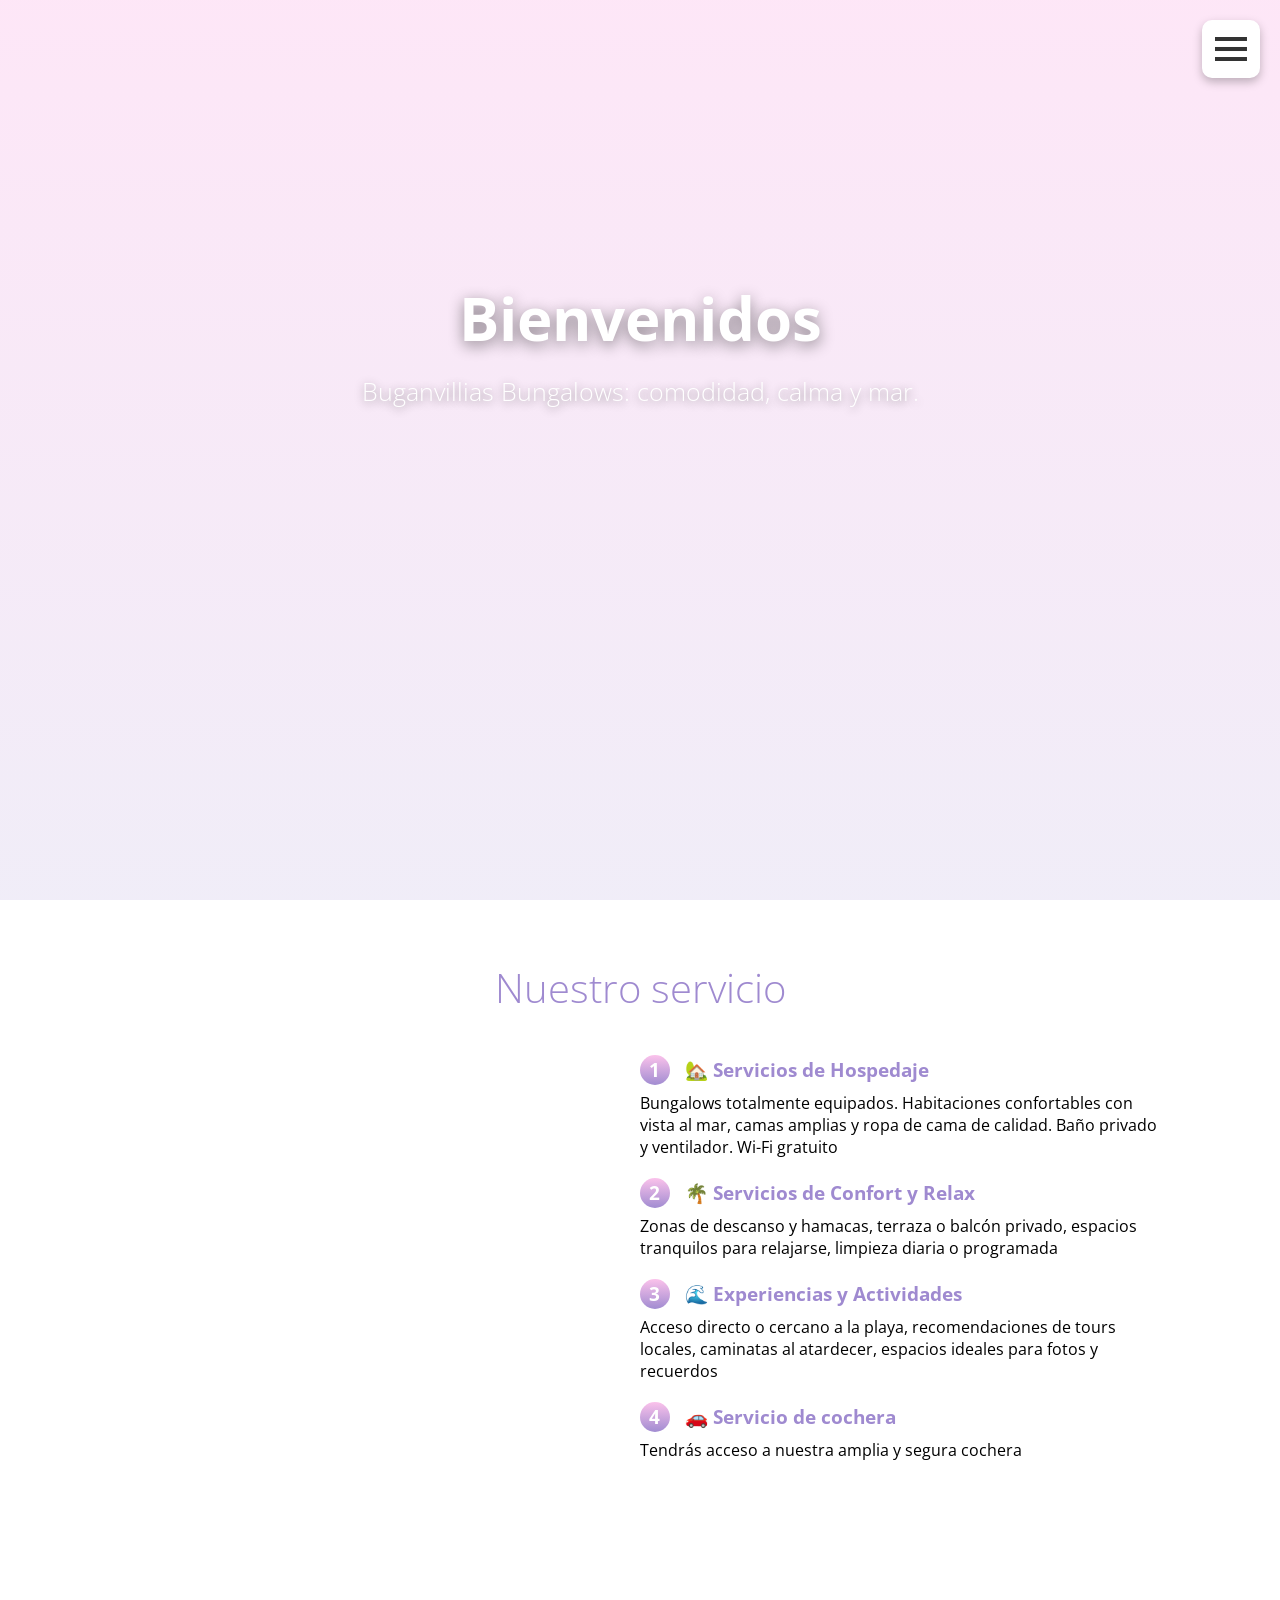
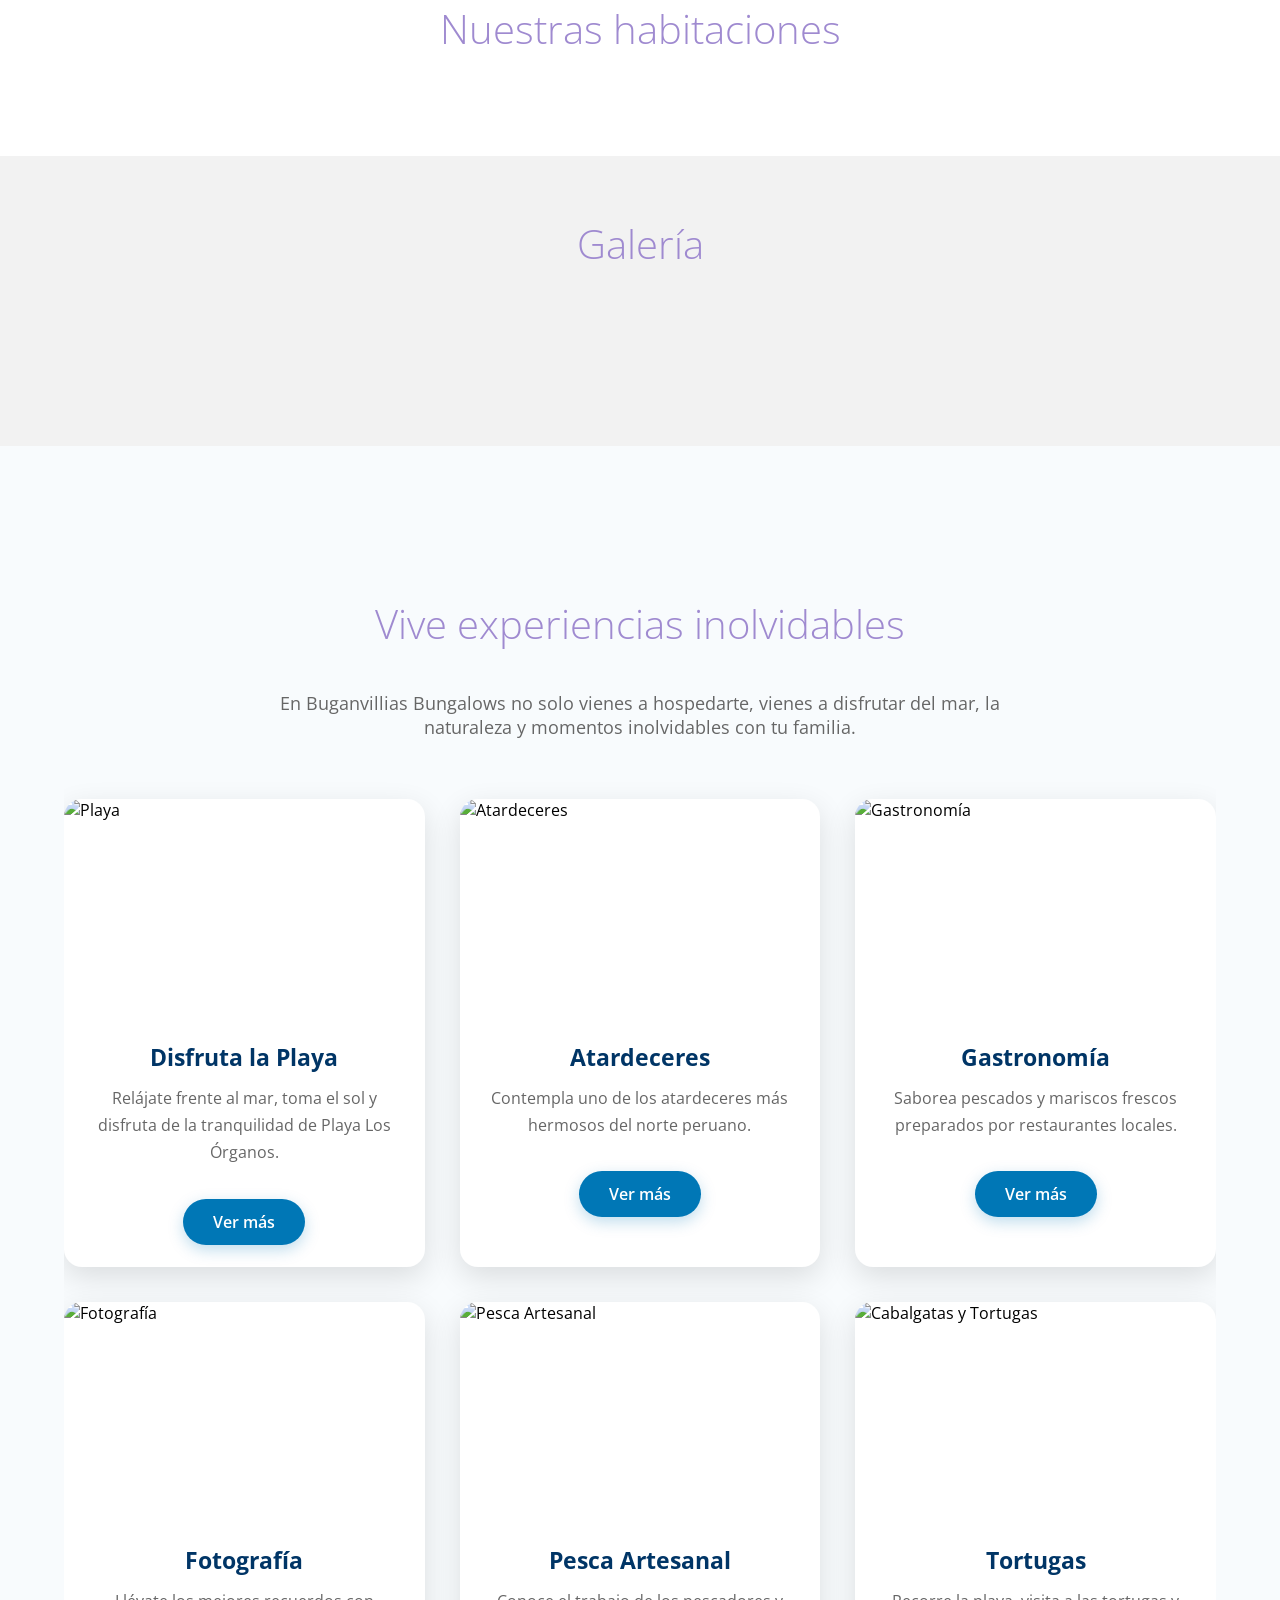
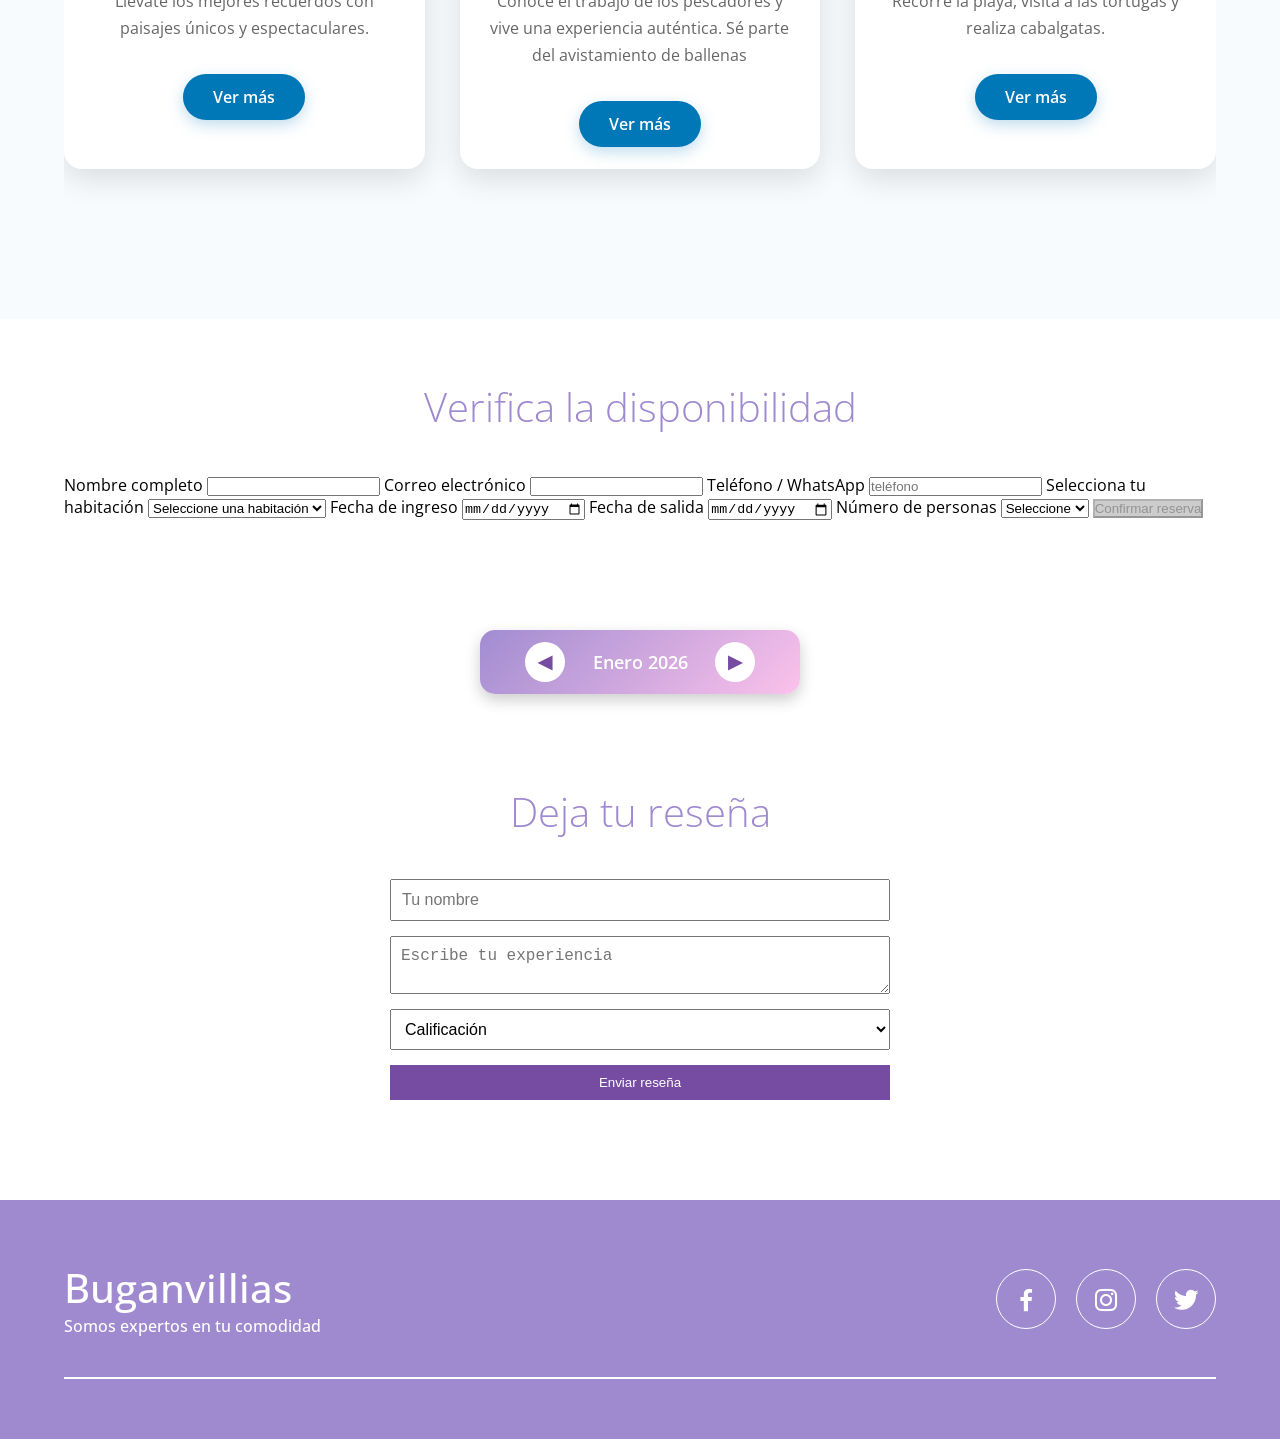
==== commit 9af74bac: "Actualiza fotos de experiencias" ====
--- a/index.html
+++ b/index.html
@@ -30,14 +30,58 @@
 
         <nav class="menu-navegacion">
 
-            <a href="#inicio">🏠 Inicio</a>
-            <a href="#servicio">🛎️ Servicios</a>
-            <a href="#galeria">🖼️ Galería</a>
-            <a href="#expertos">🌊 Experiencias</a>
-            <a href="#reservas">🛏️ Reservar</a>
-            <a href="#resenas">⭐ Reseñas</a>
-            <a href="#contacto">📞 Contacto</a>
-
+              <a href="#inicio">
+        🏠 Inicio
+    </a>
+
+    <a href="#servicio">
+        🛎️ Servicios
+    </a>
+
+    <a href="#galeria">
+        🖼️ Galería
+    </a>
+
+    <a href="#expertos">
+        🌊 Experiencias
+    </a>
+
+    <a href="#reservas">
+        🛏️ Reservar
+    </a>
+
+    <a href="#resenas">
+        ⭐ Reseñas
+    </a>
+
+    <a href="#contacto">
+        📞 Contacto
+    </a>
+
+
+    <!-- ================================ -->
+    <!-- INICIAR SESIÓN -->
+    <!-- ================================ -->
+
+    <a
+        href="login.html"
+        id="btnIniciarSesion"
+    >
+        🔐 Iniciar sesión
+    </a>
+
+
+    <!-- ================================ -->
+    <!-- CERRAR SESIÓN -->
+    <!-- ================================ -->
+
+    <a
+        href="#"
+        id="btnCerrarSesionMenu"
+        style="display: none;">
+        🚪 Cerrar sesión
+    </a>
+            
         </nav>
 
         <div class="contenedor head">
@@ -245,7 +289,7 @@
                     <article class="card-exp">
 
                         <img
-                            src="img/experiencias/tarjetas/playa_.jpg"
+                            src="img/experiencias/playa/e13.jpg"
                             alt="Playa"
                         >
 
@@ -276,7 +320,7 @@
                     <article class="card-exp">
 
                         <img
-                            src="img/experiencias/tarjetas/atardeceres_.jpg"
+                            src="img/experiencias/atardeceres/e4.jpg"
                             alt="Atardeceres"
                         >
 
@@ -625,13 +669,7 @@
 
         <div class="contenedor-reserva">
 
-            <a
-                href="https://link.mercadopago.com.pe/TU_LINK_DE_PAGO"
-                target="_blank"
-                class="btn-mercadopago"
-            >
-                Reservar ahora
-            </a>
+           
 
 
            
--- a/estilos.css
+++ b/estilos.css
@@ -2026,4 +2026,344 @@
     border-radius: 15px;
 
     box-shadow: 0 4px 15px rgba(0, 0, 0, 0.08);
+}
+
+/* ==========================================================
+   TABLA DE RESERVAS DEL PANEL DEL DUEÑO
+   ========================================================== */
+
+.seccion-reservas {
+    margin-top: 30px;
+    padding: 25px;
+    background: #fff;
+    border-radius: 16px;
+    box-shadow: 0 5px 20px rgba(0, 0, 0, 0.08);
+    overflow: hidden;
+}
+
+.seccion-reservas h2 {
+    margin-bottom: 20px;
+}
+
+
+/* Contenedor responsive */
+
+.tabla-reservas {
+    width: 100%;
+    overflow-x: auto;
+}
+
+
+/* Tabla */
+
+.tabla-reservas table {
+    width: 100%;
+    border-collapse: collapse;
+    min-width: 850px;
+}
+
+
+/* Encabezados */
+
+.tabla-reservas th {
+    padding: 14px 12px;
+    text-align: left;
+    background: #f3eefc;
+    color: #4d2c72;
+    font-size: 14px;
+}
+
+
+/* Celdas */
+
+.tabla-reservas td {
+    padding: 13px 12px;
+    border-bottom: 1px solid #eee;
+    font-size: 14px;
+}
+
+
+/* Filas */
+
+.tabla-reservas tbody tr:hover {
+    background: #faf8ff;
+}
+
+
+/* Total */
+
+.tabla-reservas td:last-child {
+    font-weight: bold;
+    color: #6f4bc3;
+}
+
+/* ==========================================================
+   HABITACIONES - TARJETAS DEL PANEL DEL DUEÑO
+   ========================================================== */
+
+.seccion-habitaciones {
+    margin-top: 30px;
+    padding: 25px;
+    background: #ffffff;
+    border-radius: 16px;
+    box-shadow: 0 5px 20px rgba(0, 0, 0, 0.08);
+}
+
+
+.seccion-habitaciones h2 {
+    margin-bottom: 20px;
+}
+
+
+/* Contenedor de las habitaciones */
+
+#listaHabitaciones {
+    display: grid;
+    grid-template-columns: repeat(2, 1fr);
+    gap: 25px;
+}
+
+
+/* Tarjeta */
+
+.tarjeta-habitacion {
+    background: #ffffff;
+    border-radius: 14px;
+    overflow: hidden;
+    box-shadow: 0 4px 15px rgba(0, 0, 0, 0.08);
+    border: 1px solid #eeeeee;
+}
+
+
+/* Imagen de la habitación */
+
+.tarjeta-habitacion img {
+    display: block;
+    width: 100%;
+    height: 220px;
+    object-fit: cover;
+}
+
+
+/* Contenido */
+
+.contenido-habitacion {
+    padding: 20px;
+}
+
+
+.contenido-habitacion h3 {
+    margin-bottom: 10px;
+    color: #4d2c72;
+}
+
+
+.contenido-habitacion p {
+    margin-bottom: 15px;
+    line-height: 1.5;
+}
+
+
+/* Datos */
+
+.datos-habitacion {
+    display: flex;
+    flex-direction: column;
+    gap: 8px;
+}
+
+
+.datos-habitacion span {
+    font-size: 14px;
+}
+
+
+/* ==========================================================
+   RESPONSIVE
+   ========================================================== */
+
+@media (max-width: 768px) {
+
+    #listaHabitaciones {
+        grid-template-columns: 1fr;
+    }
+
+
+    .tarjeta-habitacion img {
+        height: 200px;
+    }
+
+}
+
+/* ==========================================================
+   MODAL EDITAR HABITACIÓN
+========================================================== */
+
+.modal-editar-habitacion {
+
+    position: fixed;
+
+    top: 0;
+    left: 0;
+
+    width: 100%;
+    height: 100%;
+
+    background:
+        rgba(0, 0, 0, 0.55);
+
+    z-index: 9999;
+
+    justify-content: center;
+    align-items: center;
+
+    padding: 20px;
+
+    box-sizing: border-box;
+
+}
+
+
+/* ==========================================================
+   CONTENIDO DEL MODAL
+========================================================== */
+
+.modal-contenido {
+
+    position: relative;
+
+    width: 100%;
+    max-width: 450px;
+
+    background: #ffffff;
+
+    border-radius: 15px;
+
+    padding: 30px;
+
+    box-sizing: border-box;
+
+    box-shadow:
+        0 10px 40px
+        rgba(0, 0, 0, 0.3);
+
+}
+
+
+.modal-contenido h2 {
+
+    margin-top: 0;
+
+    text-align: center;
+
+}
+
+
+/* ==========================================================
+   FORMULARIO
+========================================================== */
+
+.modal-contenido form {
+
+    display: flex;
+
+    flex-direction: column;
+
+    gap: 10px;
+
+}
+
+
+.modal-contenido label {
+
+    font-weight: bold;
+
+    margin-top: 8px;
+
+}
+
+
+.modal-contenido input {
+
+    width: 100%;
+
+    padding: 12px;
+
+    border: 1px solid #cccccc;
+
+    border-radius: 8px;
+
+    box-sizing: border-box;
+
+    font-size: 16px;
+
+}
+
+
+/* ==========================================================
+   BOTÓN CERRAR
+========================================================== */
+
+.btn-cerrar-modal {
+
+    position: absolute;
+
+    top: 10px;
+    right: 15px;
+
+    border: none;
+
+    background: transparent;
+
+    font-size: 20px;
+
+    cursor: pointer;
+
+}
+
+
+/* ==========================================================
+   ACCIONES
+========================================================== */
+
+.modal-acciones {
+
+    display: flex;
+
+    gap: 10px;
+
+    margin-top: 20px;
+
+}
+
+
+.btn-guardar-habitacion,
+.btn-cancelar-habitacion {
+
+    flex: 1;
+
+    padding: 12px;
+
+    border: none;
+
+    border-radius: 8px;
+
+    cursor: pointer;
+
+}
+
+
+.btn-guardar-habitacion {
+
+    background: #6554a8;
+
+    color: white;
+
+}
+
+
+.btn-cancelar-habitacion {
+
+    background: #dddddd;
+
 }
